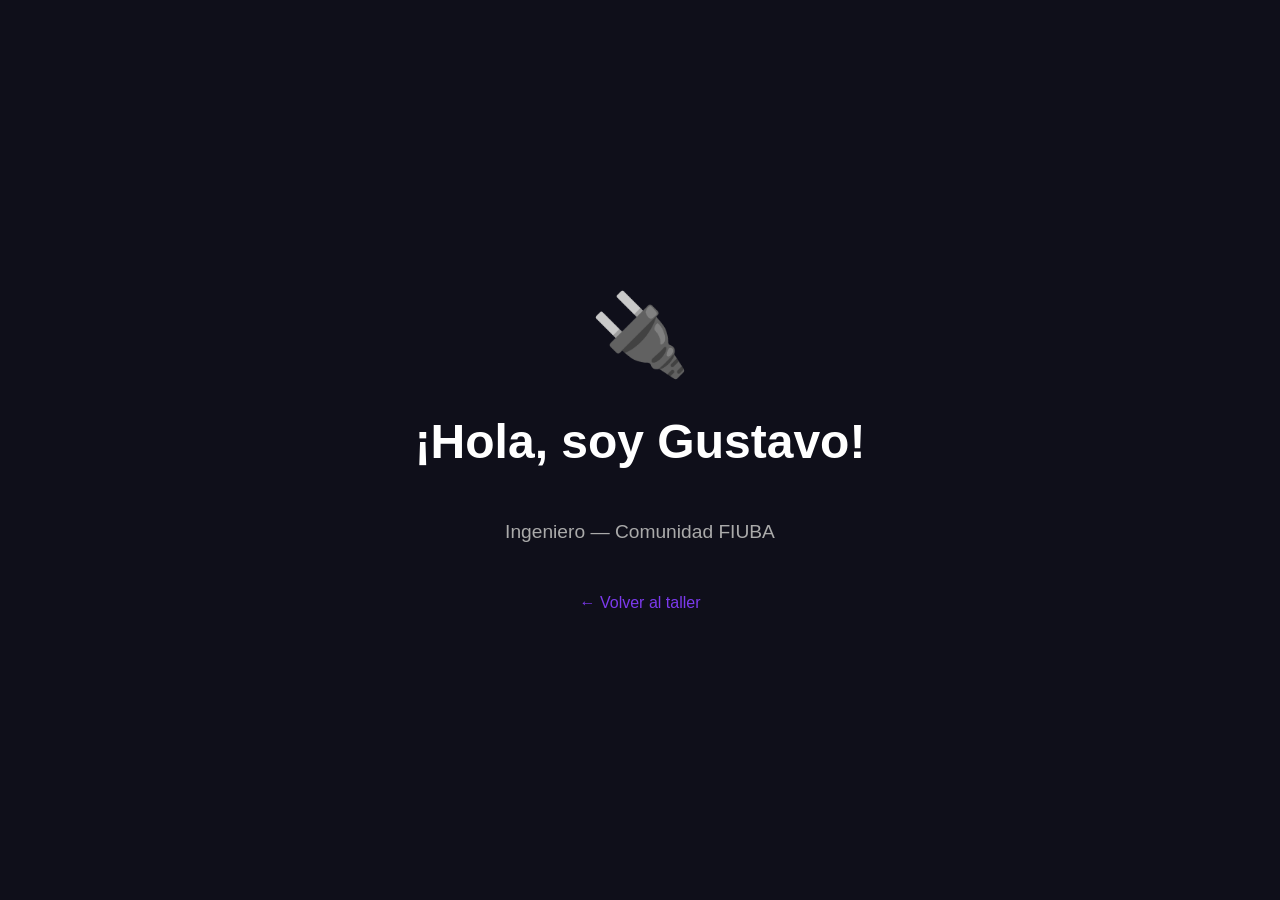
==== gustavo.html @ 7e59e34a "Merge branch 'centrograduadosFIUBA:main' into main" ====
<!DOCTYPE html>
<html lang="es">
<head>
  <meta charset="UTF-8">
  <title>Hola, soy Gustavo</title>
  <style>
    body { font-family: sans-serif; background: #0f0f1a; color: #fff; display: flex; flex-direction: column; align-items: center; justify-content: center; height: 100vh; margin: 0; }
    h1 { font-size: 3rem; }
    p { font-size: 1.2rem; color: #aaa; }
    a { color: #7c3aed; text-decoration: none; margin-top: 2rem; display: inline-block; }
  </style>
</head>
<body>
  <div style="font-size:5rem">🔌</div>
  <h1>¡Hola, soy Gustavo!</h1>
  <p>Ingeniero — Comunidad FIUBA</p>
  <a href="/">← Volver al taller</a>
</body>
</html>
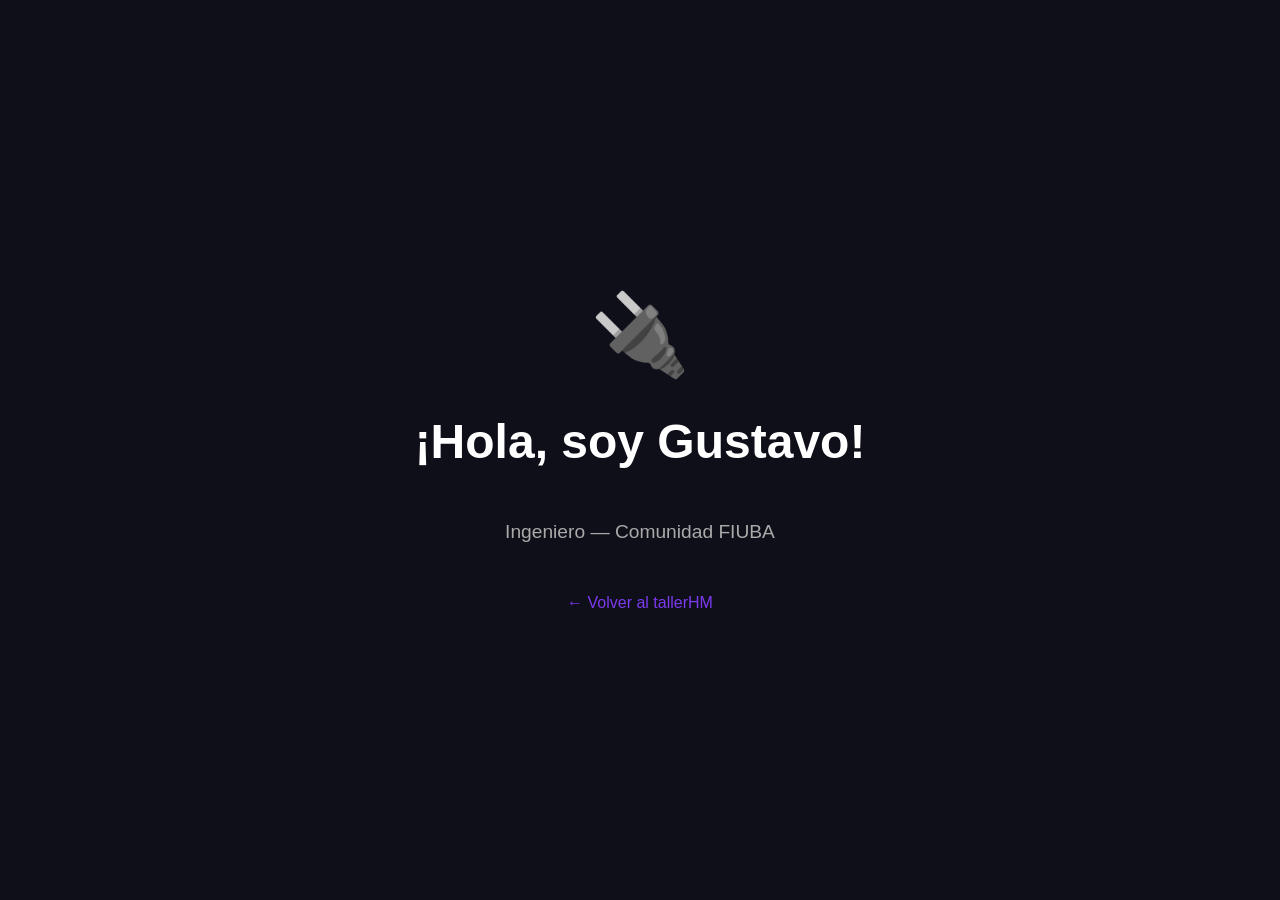
==== commit 8cd5cfbf: "commit 5 Signed-off-by: NenHid <neniahidalgo@gmail.com>" ====
--- a/gustavo.html
+++ b/gustavo.html
@@ -14,6 +14,6 @@
   <div style="font-size:5rem">🔌</div>
   <h1>¡Hola, soy Gustavo!</h1>
   <p>Ingeniero — Comunidad FIUBA</p>
-  <a href="/">← Volver al taller</a>
+  <a href="/">← Volver al tallerHM </a>
 </body>
 </html>
